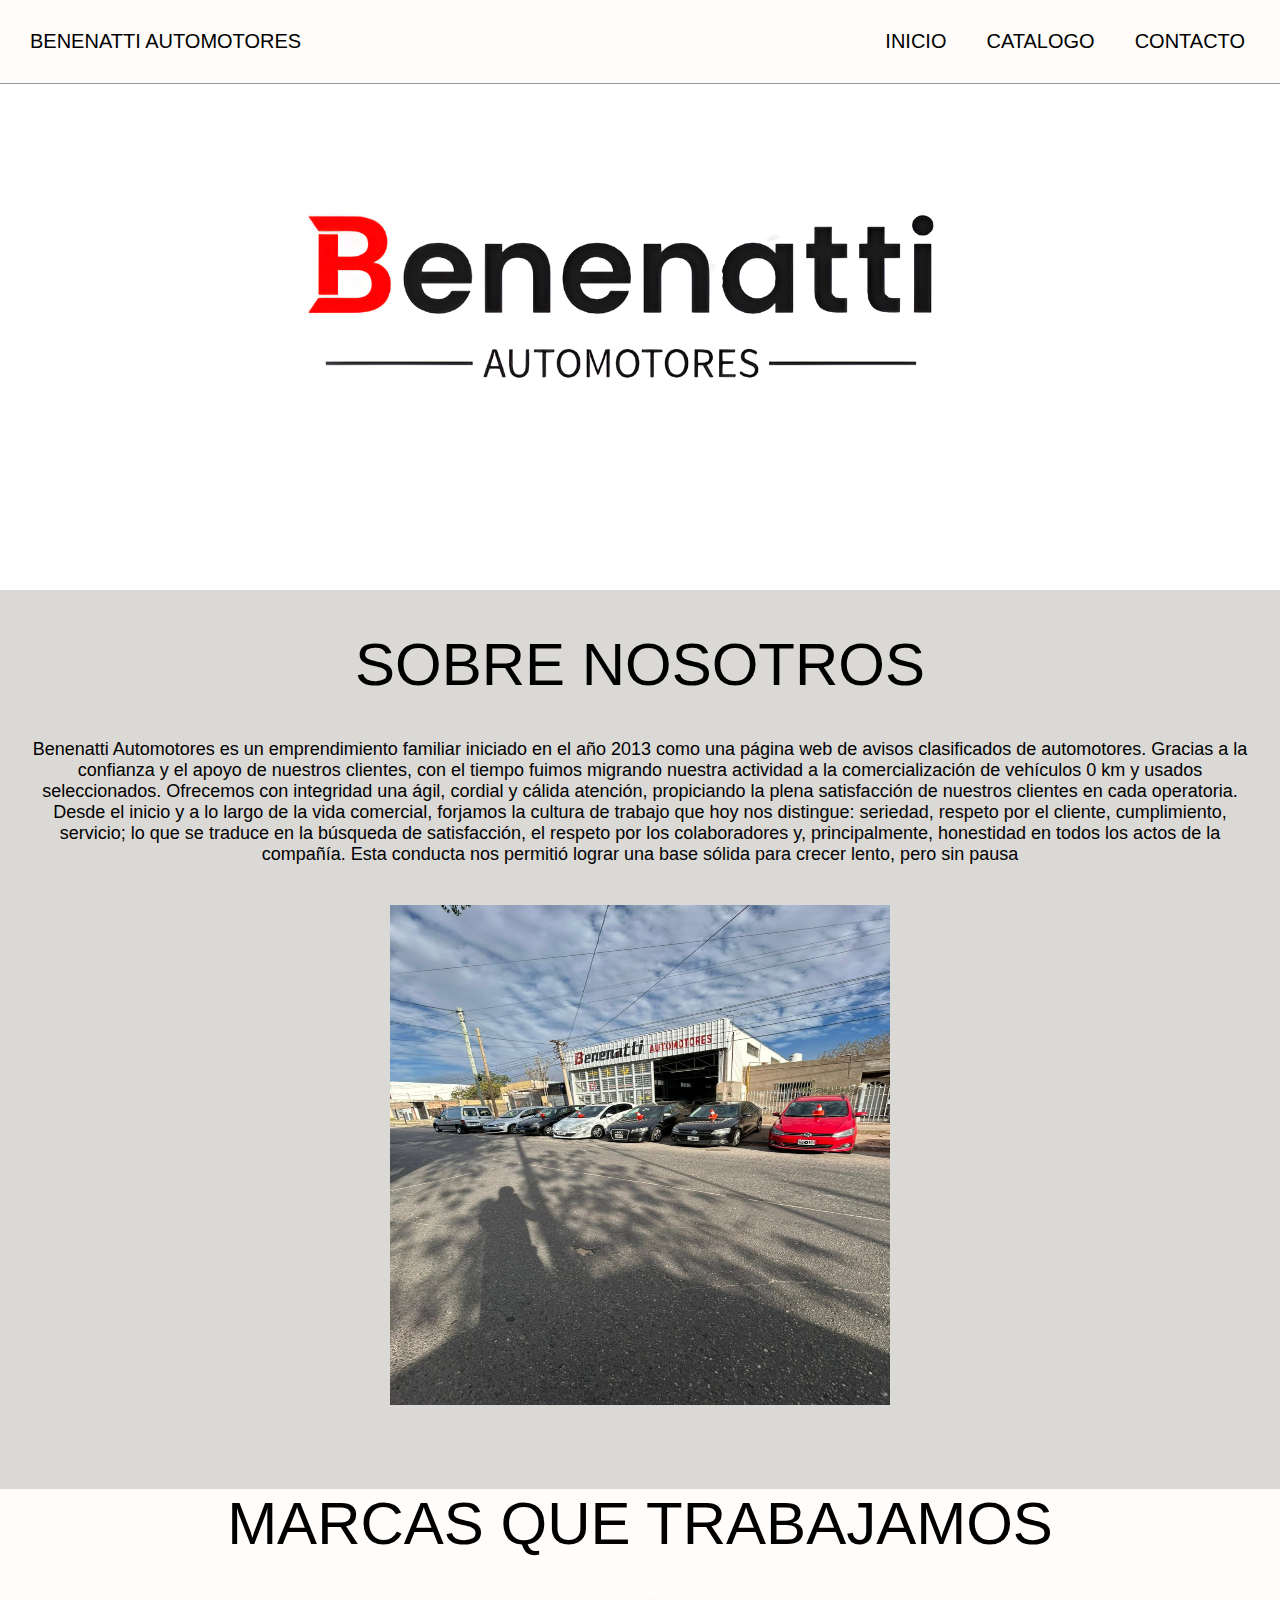
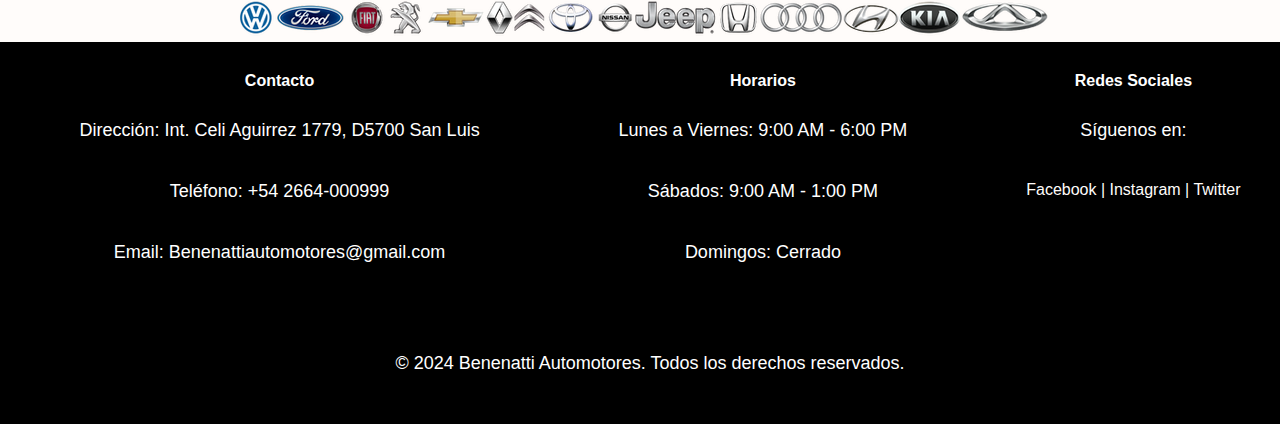
==== index.html @ 9967e00b "modificaciones" ====
<!DOCTYPE html>
<html lang="es">
<head>
    <meta charset="UTF-8">
    <meta name="viewport" content="width=device-width, initial-scale=1.0">
    <title>Document</title>
    <link rel="stylesheet" href="/Benenatti Automotores/style.css">
    <link rel="stylesheet" href="/Benenatti Automotores/stylefooter.css">
    <!-- usamos estas librerias, pero las comentamos ya que no se podian usar para luego del integrador retomar con el proyecto y usarlas libremente--> 
    <!-- <link rel="stylesheet" href="https://cdnjs.cloudflare.com/ajax/libs/font-awesome/6.0.0-beta3/css/all.min.css">  Libreria para utilizar iconos -->
    <!--   <link rel="icon" href="/Benenatti Automotores/img/logo nuevo.png" type="image/x-icon">  Usamos esta propiedad para dar un icono a la pestaña -->
</head>
<body>
    <div class="head">

            <div class="logo"> 
                <a href="#">Benenatti Automotores</a>
            </div>

            <nav class="navbar">  <!-- Uso de navbar para poder realizar un menu interactivo al inicio de la pagina, inicio, catalogo,contacto -->
                <a href="index.html">Inicio</a>
                <a href="/Benenatti Automotores/Paginacatalogo.html">Catalogo</a>
                <a href="/Benenatti Automotores/paginacontacto.html">Contacto</a>
            </nav>



    </div>

    <header class="content header">
            
    </header>

    <section class="content_nosotros">
        
        <h2 class="title">Sobre Nosotros</h2>
                <p>
                
                    Benenatti Automotores es un emprendimiento familiar iniciado en 
                    el año 2013 como una página web de avisos clasificados de automotores. 
                    Gracias a la confianza y el apoyo de nuestros clientes,
                    con el tiempo fuimos migrando nuestra actividad a la comercialización 
                    de vehículos 0 km y usados seleccionados. 
                    Ofrecemos  con integridad una ágil, cordial y cálida atención, 
                    propiciando la plena satisfacción de nuestros clientes en cada operatoria.
                    Desde el inicio y a lo largo de la vida comercial, forjamos la cultura de trabajo que hoy nos distingue: seriedad, respeto por el cliente, cumplimiento, servicio; lo que se traduce en la búsqueda de satisfacción, el respeto por los colaboradores y, principalmente, honestidad en todos los actos de la compañía. 
                    Esta conducta nos permitió lograr una base sólida para crecer lento, pero sin pausa
                </p>
                <div>
                    <img src="/Benenatti Automotores/img/agencia.jpg" alt="agencia" width="500px" height="500px">
                </div>

    </section>

 

    
    <section class="content_marcas">
        <h2 class="title">Marcas que trabajamos</h2>
        <div class="marcas">
            <img src="/Benenatti Automotores/img/Multimarcas Logo.png" alt="logos">
         
            
        </div>


    </section>
    
    <footer class="footer">  <!-- Agregacion de footer para darle el final a la pagina y mostrar toda la info resumida -->
        <div class="footer-content">
            <div class="contacto">
                <h3>Contacto</h3>
                <p>Dirección: Int. Celi Aguirrez 1779, D5700 San Luis
                </p>
                <p>Teléfono: +54 2664-000999</p>
                <p>Email: Benenattiautomotores@gmail.com</p>
            </div>
            
            <div class="horarios">
                <h3>Horarios</h3>
                <p>Lunes a Viernes: 9:00 AM - 6:00 PM</p>
                <p>Sábados: 9:00 AM - 1:00 PM</p>
                <p>Domingos: Cerrado</p>
            </div>
            
            <div class="redes">
                <h3>Redes Sociales</h3>
            <p>Síguenos en:</p>
            <a href="#"><i class="fab fa-facebook-f"></i> Facebook</a> |
            <a href="#"><i class="fab fa-instagram"></i> Instagram</a> |
            <a href="#"><i class="fab fa-twitter"></i> Twitter</a>
            </div>
        </div>
        <div class="footer-bottom"> <!-- Usamos footer botton para agregar un mensaje, en este caso uno de derechos reservados-->
            <p>&copy; 2024 Benenatti Automotores. Todos los derechos reservados.</p>
        </div>
    </footer>

</body>
</html>
---- Benenatti Automotores/style.css ----
*{
    margin: 0;
    padding: 0;
    border: 0;
    font-size: 100%;
    vertical-align: baseline;
}
body{
    text-align: center;
    font-family: sans-serif;
    display: flex;
    flex-direction: column;
    background-color: #DBD9D5;
    margin-bottom: 0;
}


.head{
    display: flex;
    align-items: center;
    justify-content: space-between;
    height: 63px;
    background-color: #FFFCFA;
    position: fixed;
    width: 100%;
    z-index: 100;
    padding-top: 10px;
    padding-bottom: 10px;
    border-bottom: 1px solid #969696;
}

.navbar{
    display: flex;
    margin-right: 15px;
}
.logo{
    margin-left: 30px;
    
}

.logo a{
    text-decoration: none;
    color: black;
    text-transform: uppercase;
    font-size: 20px;
   
    
}

.navbar a{
    display: flex;
    justify-content: space-around;
    padding: 23px 20px;
    align-items: center;
    color: black;
    text-decoration: none;
    text-transform: uppercase;
    font-size: 20px;
}

.navbar a:hover{
    background-color: red;
    color: #FFFCFA;
}

.header{
   
    height: 60vh !important;
    background: url(img/logo\ nuevo.png)  no-repeat center;
    background-size: cover;
    padding-top: 50px;
   
}

.content_nosotros{
    justify-content: center;    
    align-items: center;
    margin-top: 40px;
    margin-bottom: 40px;
}

.content_trabajo{
    justify-content: center;    
    align-items: center;
    margin-top: 40px;
    margin-bottom: 40px;
}

.content_marcas{
    display: flex;
    flex-direction: column;
    flex-wrap: wrap;
    justify-content: center;    
    align-items: center;
    margin-top: 40px;
    
    margin-bottom: 0;
    background-color: #FFFCFA;
}

.content_marcas div{
    flex-wrap: wrap;
    
}

p{
    margin-bottom: 40px;
    margin-top: 30px;
    margin-left: 20px;
    margin-right: 20px;
    font-size: 18px;
}

.title{
    margin-bottom: 40px;
    font-size: 60px;
    font-weight: 400;
    text-transform: uppercase;
}

.marcas img {
    
    background-color: #FFFCFA;
    justify-content: center;
    align-items: center;
    
    
  
}
---- Benenatti Automotores/stylefooter.css ----
.footer {
    background-color: #000000;
    color: white;
    padding: 10px;
    text-align: center;
    width: 100%;
    position: relative;
    bottom: 0;
    margin-top: auto;
    

}

.footer-content {
    display: flex;
    justify-content: space-around;
    flex-wrap: wrap;
}

.footer-content div {
    margin: 20px;
}

.footer a {
    color: #fffcfa;
    text-decoration: none;
}

.footer a:hover {
    text-decoration: underline;
}

.footer-bottom {
    margin-top: 20px;
    font-size: 0.9em;
}

.footer-bottom p{
    padding-left: 0%;
    
}
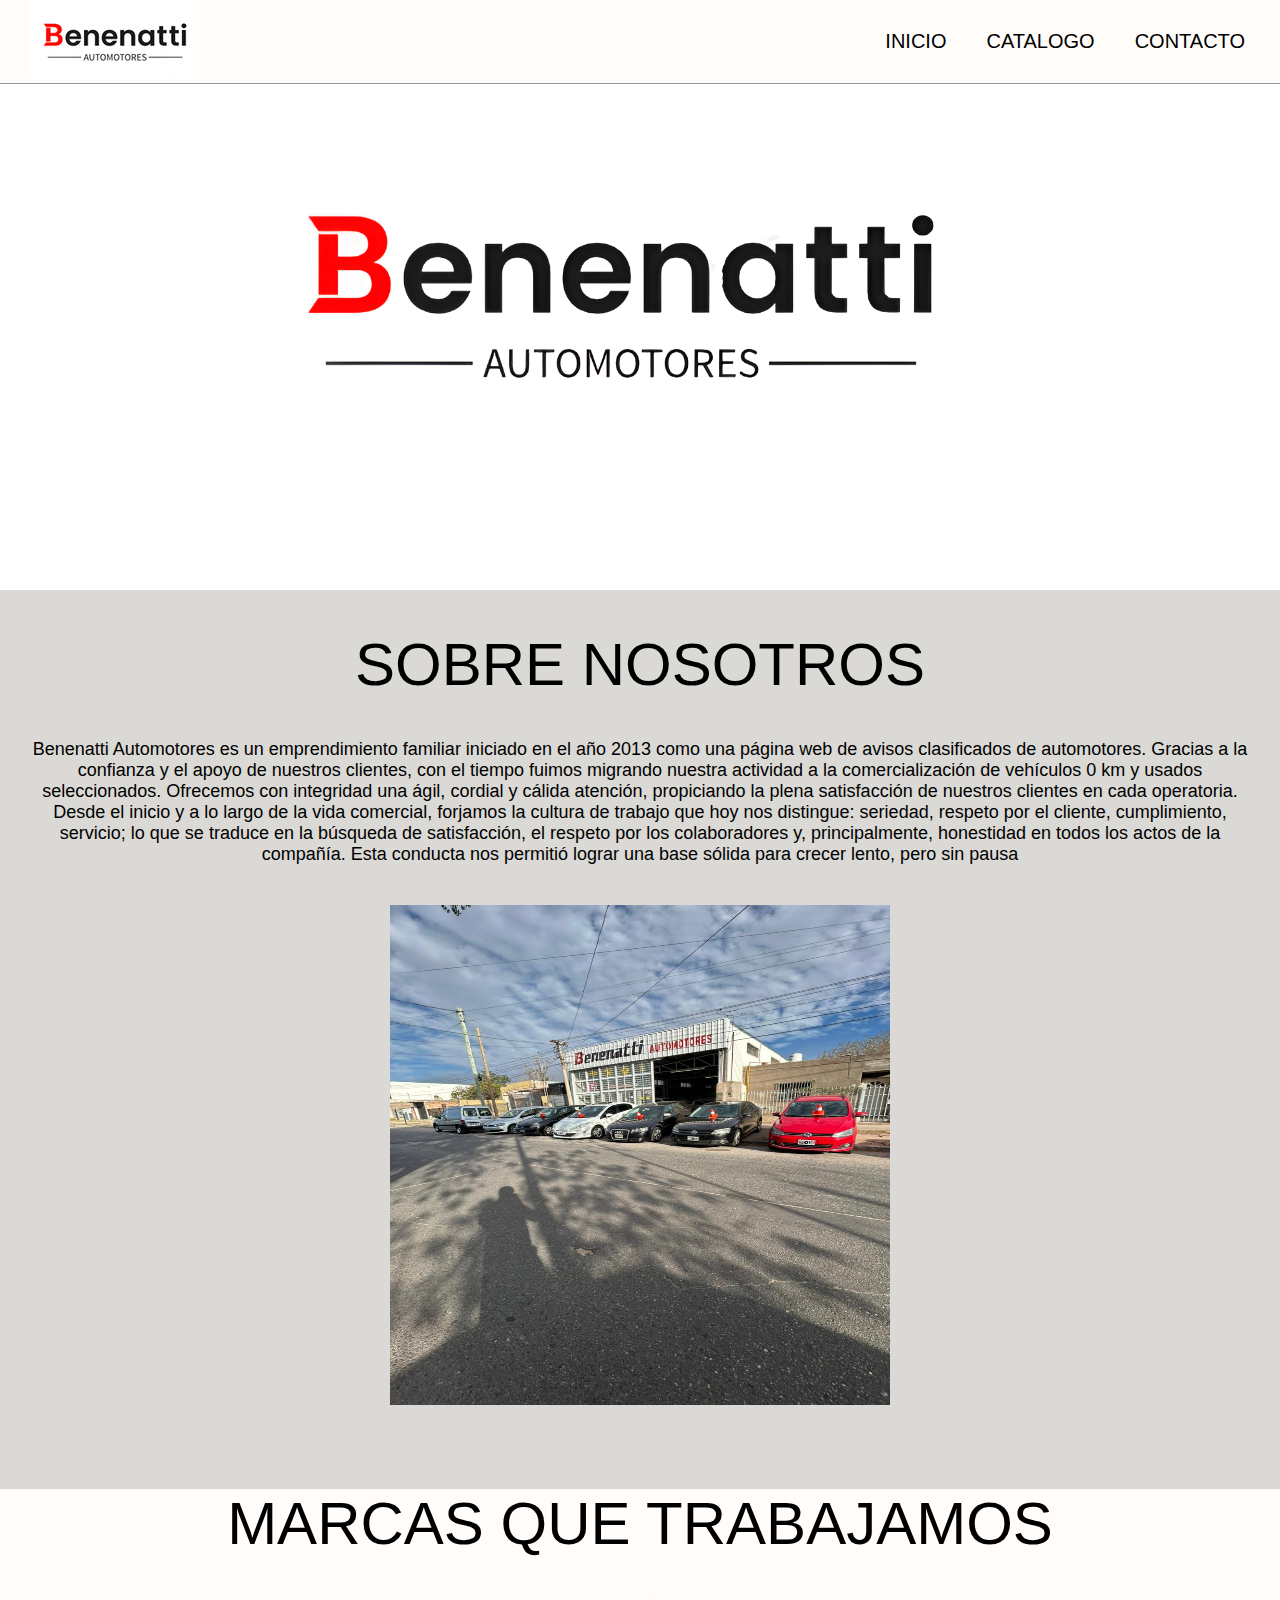
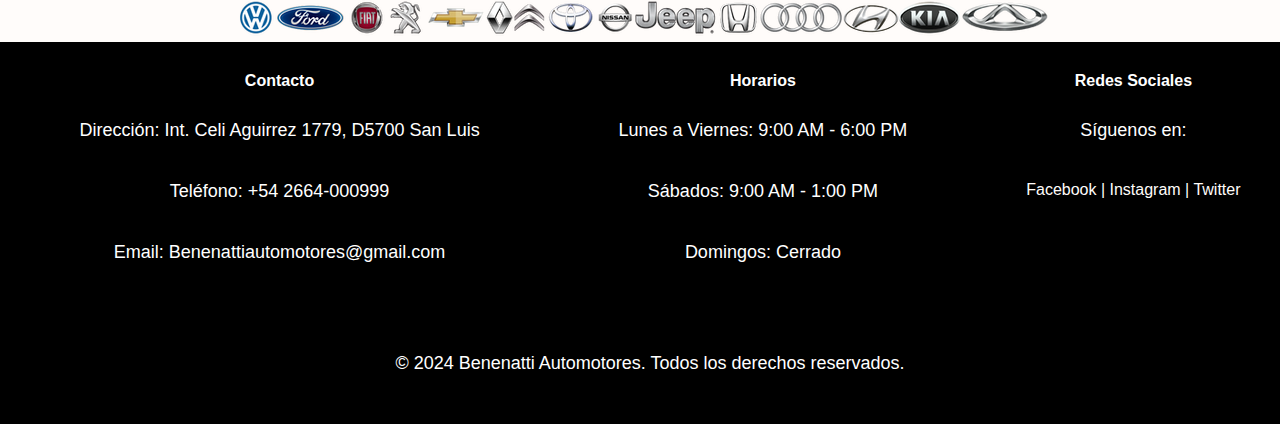
==== commit 54aa58bb: "agregacion de contenidos en diferentes paginas" ====
--- a/index.html
+++ b/index.html
@@ -3,18 +3,16 @@
 <head>
     <meta charset="UTF-8">
     <meta name="viewport" content="width=device-width, initial-scale=1.0">
-    <title>Document</title>
+    <title>Benenattiautomotores</title>
     <link rel="stylesheet" href="/Benenatti Automotores/style.css">
     <link rel="stylesheet" href="/Benenatti Automotores/stylefooter.css">
-    <!-- usamos estas librerias, pero las comentamos ya que no se podian usar para luego del integrador retomar con el proyecto y usarlas libremente--> 
-    <!-- <link rel="stylesheet" href="https://cdnjs.cloudflare.com/ajax/libs/font-awesome/6.0.0-beta3/css/all.min.css">  Libreria para utilizar iconos -->
-    <!--   <link rel="icon" href="/Benenatti Automotores/img/logo nuevo.png" type="image/x-icon">  Usamos esta propiedad para dar un icono a la pestaña -->
+    <link rel="icon" href="/Benenatti Automotores/img/logo nuevo.png" type="image/x-icon"> <!-- Usamos esta propiedad para dar un icono a la pestaña -->
 </head>
 <body>
     <div class="head">
 
             <div class="logo"> 
-                <a href="#">Benenatti Automotores</a>
+                <a href="/index.html"><img src="/Benenatti Automotores/img/logo-nav-bar.png" alt="Benenattiautomotores"></a>
             </div>
 
             <nav class="navbar">  <!-- Uso de navbar para poder realizar un menu interactivo al inicio de la pagina, inicio, catalogo,contacto -->
--- a/Benenatti Automotores/style.css
+++ b/Benenatti Automotores/style.css
@@ -128,6 +128,57 @@
   
 }
 
+/* Estilos generales para dispositivos móviles */
+@media (max-width: 600px) {
+    body {
+        font-size: 14px; /* Disminuir tamaño de fuente */
+    }
+
+    .head {
+        height: auto; /* Altura automática */
+        padding: 10px; /* Espaciado reducido */
+    }
+
+    .navbar {
+        flex-direction: column; /* Colocar elementos en columna */
+        margin: 0; /* Quitar margen */
+        padding: 10px 0; /* Espaciado alrededor de la barra de navegación */
+    }
+
+    .navbar a {
+        padding: 10px; /* Espaciado reducido en enlaces */
+        font-size: 16px; /* Tamaño de fuente más pequeño */
+    }
+
+    .logo {
+        margin: 10px; /* Margen reducido para el logo */
+    }
+
+    .header {
+        height: 30vh; /* Altura menor para el encabezado */
+        padding-top: 20px; /* Espaciado superior reducido */
+    }
+
+    .title {
+        font-size: 32px; /* Tamaño de fuente reducido para el título */
+        margin-bottom: 20px; /* Margen inferior reducido */
+    }
+
+    p {
+        margin: 10px; /* Margen uniforme reducido */
+        font-size: 16px; /* Tamaño de fuente más pequeño para párrafos */
+    }
+
+    .content_marcas {
+        margin-top: 20px; /* Espaciado superior reducido */
+        margin-bottom: 20px; /* Espaciado inferior reducido */
+    }
+
+    .marcas img {
+        width: 100%; /* Imágenes ocupan todo el ancho del contenedor */
+        height: auto; /* Mantener proporción de imágenes */
+    }
+}
 
 
 
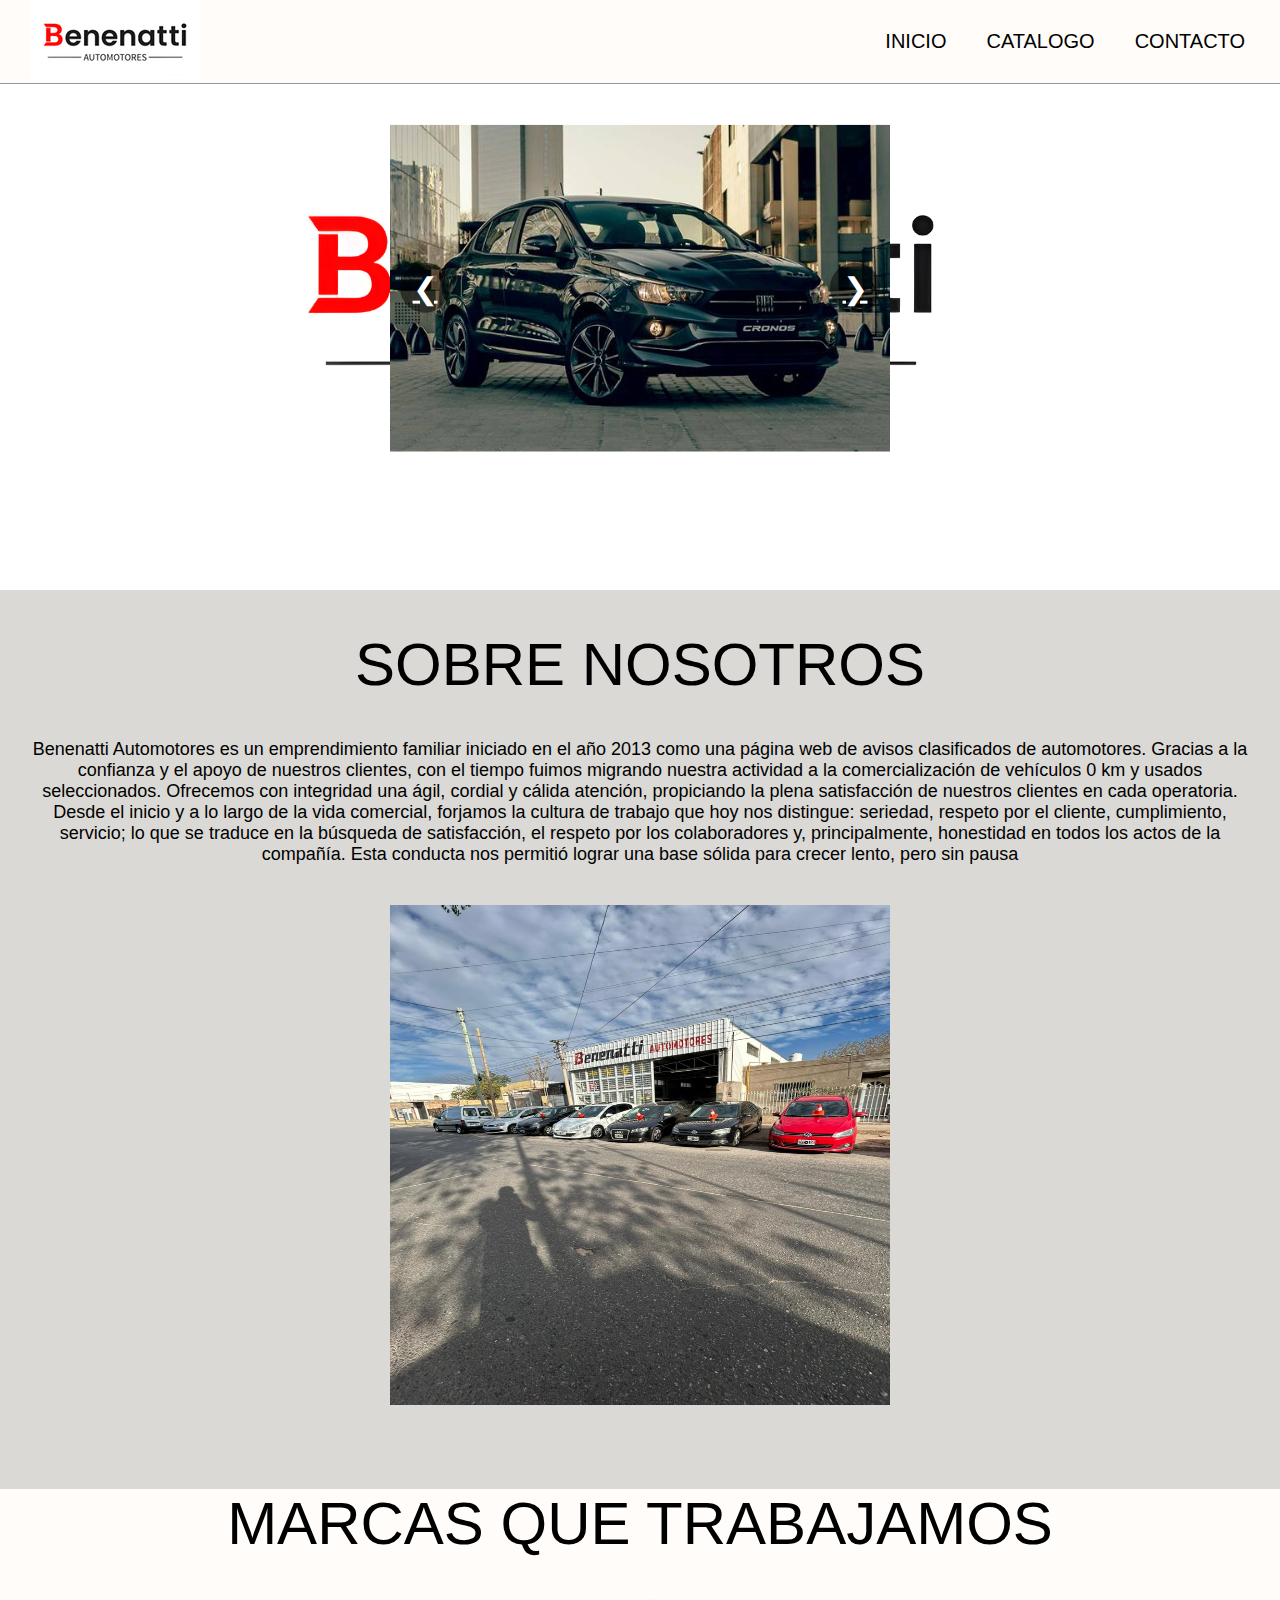
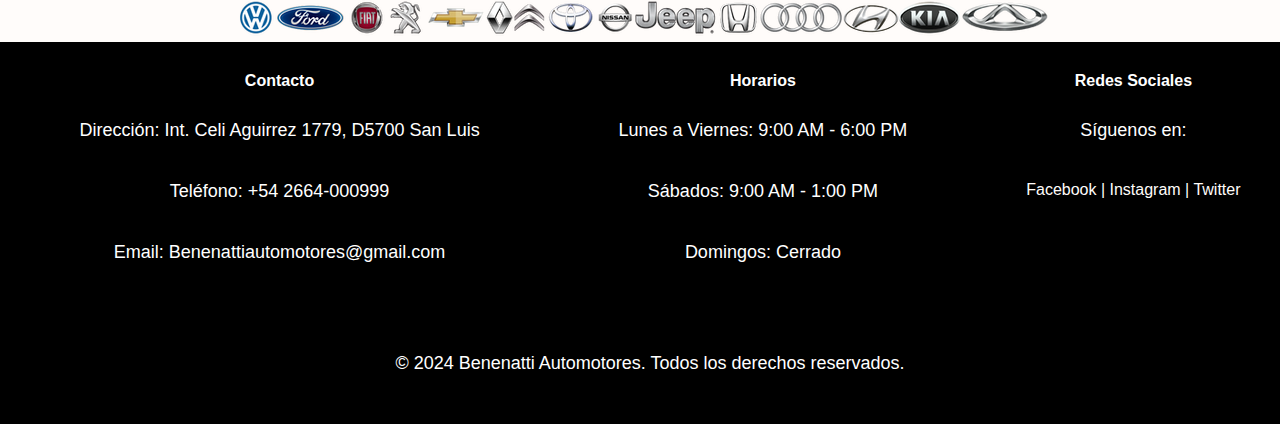
==== commit 82912d93: "Creacion del carrusel" ====
--- a/index.html
+++ b/index.html
@@ -6,6 +6,7 @@
     <title>Benenattiautomotores</title>
     <link rel="stylesheet" href="/Benenatti Automotores/style.css">
     <link rel="stylesheet" href="/Benenatti Automotores/stylefooter.css">
+    <link rel="stylesheet" href="Benenatti Automotores/stylecarousel.css">
     <link rel="icon" href="/Benenatti Automotores/img/logo nuevo.png" type="image/x-icon"> <!-- Usamos esta propiedad para dar un icono a la pestaña -->
 </head>
 <body>
@@ -20,8 +21,16 @@
                 <a href="/Benenatti Automotores/Paginacatalogo.html">Catalogo</a>
                 <a href="/Benenatti Automotores/paginacontacto.html">Contacto</a>
             </nav>
-
-
+            <main class="carousel">
+                <ul class="carousel-inner">
+                    <img src="/Benenatti Automotores/img/Fiat-Cronos.jpg" alt="Auto 1">
+                    <img src="/Benenatti Automotores/img/Peugeot-208.jpg" alt="Auto 2">
+                    <img src="/Benenatti Automotores/img/toyota-hilux.jpg" alt="Auto 3">
+                </ul>
+                <a class="carousel-atras" href="#">&#10094;</a>  
+                <a class="carousel-siguiente" href="#">&#10095;</a> 
+                <main>
+                
 
     </div>
 
@@ -94,5 +103,6 @@
         </div>
     </footer>
 
+    <script src="Benenatti Automotores/carousel.js"></script>
 </body>
 </html>--- a/Benenatti Automotores/stylecarousel.css
+++ b/Benenatti Automotores/stylecarousel.css
@@ -0,0 +1,52 @@
+.carousel {
+    position: fixed; 
+    top: 32%; 
+    left: 50%; 
+    transform: translate(-50%, -50%); 
+    width: 500px; 
+    margin: 0 auto; 
+    overflow: hidden;
+    z-index: 10; 
+}
+
+.carousel-inner {
+    display: flex;
+    width: calc(500px * 3);
+    transition: transform 0.5s ease-in-out;
+}
+
+.carousel-inner img {
+    width: 500px;
+    height: auto;
+}
+
+.carousel-atras,
+.carousel-siguiente {
+    position: absolute;
+    top: 50%;
+    transform: translateY(-50%);
+    font-size: 30px;
+    width: 50px;
+    height: 50px;
+    color: white;
+    background-color: rgba(0, 0, 0, 0.5);
+    border-radius: 50%;
+    display: flex;
+    justify-content: center;
+    align-items: center;
+    z-index: 1;
+    cursor: pointer;
+}
+
+.carousel-atras:hover,
+.carousel-siguiente:hover {
+    background-color: rgba(0, 0, 0, 0.6);
+}
+
+.carousel-atras {
+    left: 10px;
+}
+
+.carousel-siguiente {
+    right: 10px;
+}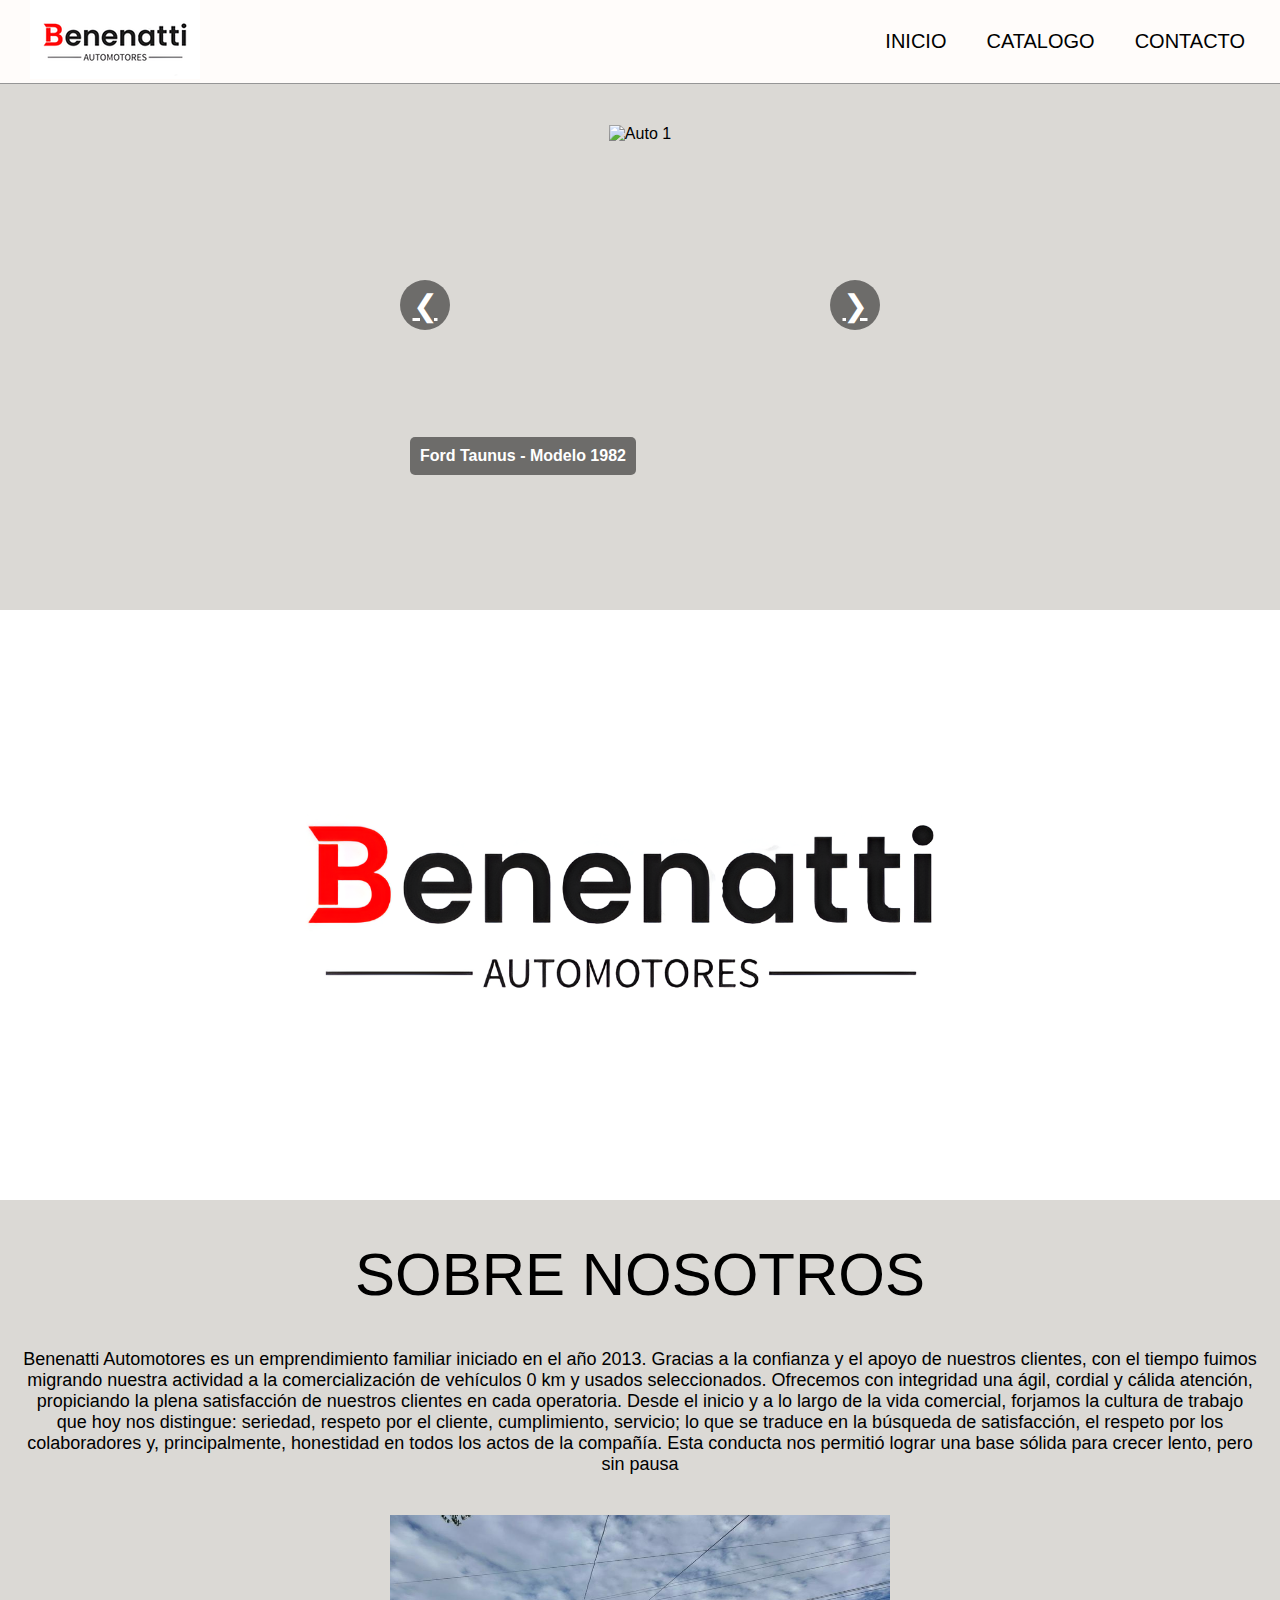
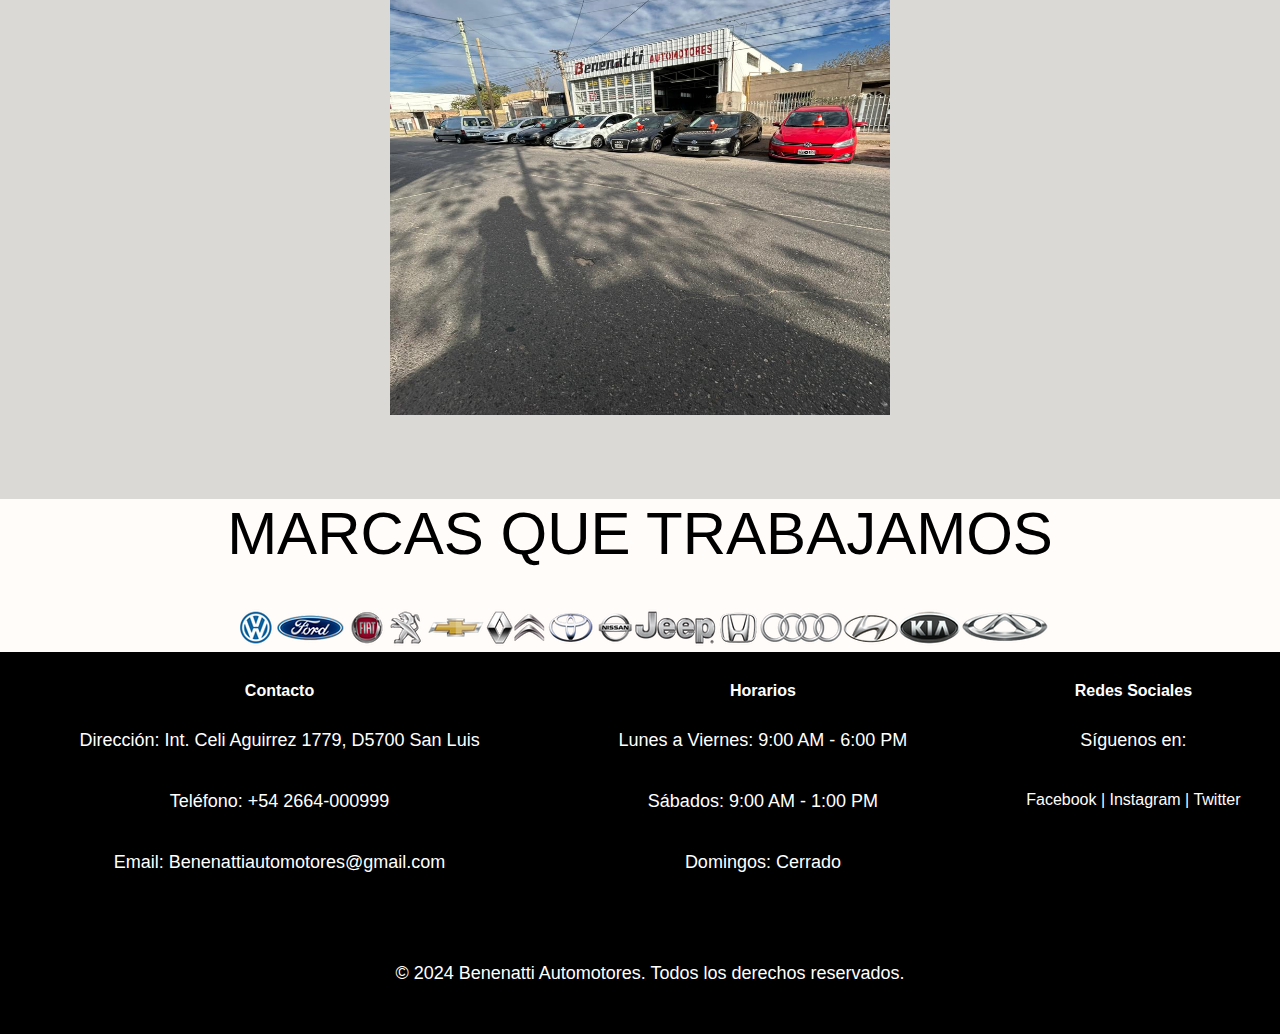
==== commit f5464717: "Modificaciones" ====
--- a/index.html
+++ b/index.html
@@ -20,23 +20,42 @@
                 <a href="index.html">Inicio</a>
                 <a href="/Benenatti Automotores/Paginacatalogo.html">Catalogo</a>
                 <a href="/Benenatti Automotores/paginacontacto.html">Contacto</a>
-            </nav>
-            <main class="carousel">
-                <ul class="carousel-inner">
-                    <img src="/Benenatti Automotores/img/Fiat-Cronos.jpg" alt="Auto 1">
-                    <img src="/Benenatti Automotores/img/Peugeot-208.jpg" alt="Auto 2">
-                    <img src="/Benenatti Automotores/img/toyota-hilux.jpg" alt="Auto 3">
-                </ul>
-                <a class="carousel-atras" href="#">&#10094;</a>  
-                <a class="carousel-siguiente" href="#">&#10095;</a> 
-                <main>
-                
+            </nav>       
 
     </div>
 
-    <header class="content header">
-            
-    </header>
+    <div class="carousel">  
+        <ul class="carousel-inner">  
+            <li>  
+                <img src="/Benenatti Automotores/img/auto3ford.webp" alt="Auto 1">  
+                <h5>Ford Taunus - Modelo 1982</h5>  
+            </li>  
+            <li>  
+                <img src="/Benenatti Automotores/img/auto3chevrolet.jpg" alt="Auto 2">  
+                <h5>Chevrolet Silverado - Modelo 2020</h5>  
+            </li>  
+            <li>  
+                <img src="/Benenatti Automotores/img/auto1volkswagen.jpg" alt="Auto 3">  
+                <h5>Volkswagen Vento - Modelo 2012</h5>  
+            </li>  
+            <li>  
+                <img src="/Benenatti Automotores/img/408 azul CA.jpg" alt="Auto 4">  
+                <h5>Peugeot 408 - Modelo 2012</h5>  
+            </li> 
+            <li>  
+                <img src="/Benenatti Automotores/img/408 ventoCA.jpg" alt="Auto 5">  
+                <h5>Volkswagen Vento - Modelo 2012</h5>  
+            </li> 
+            <li>  
+                <img src="/Benenatti Automotores/img/408 blanco  CA.jpg" alt="Auto 6">  
+                <h5>Peugeot 408 - Modelo 2013</h5>  
+            </li> 
+        </ul>  
+        <a class="carousel-atras" href="#">&#10094;</a>  
+        <a class="carousel-siguiente" href="#">&#10095;</a>   
+    </div>
+
+    <header class="content header"></header>
 
     <section class="content_nosotros">
         
@@ -44,7 +63,7 @@
                 <p>
                 
                     Benenatti Automotores es un emprendimiento familiar iniciado en 
-                    el año 2013 como una página web de avisos clasificados de automotores. 
+                    el año 2013. 
                     Gracias a la confianza y el apoyo de nuestros clientes,
                     con el tiempo fuimos migrando nuestra actividad a la comercialización 
                     de vehículos 0 km y usados seleccionados. 
--- a/Benenatti Automotores/stylecarousel.css
+++ b/Benenatti Automotores/stylecarousel.css
@@ -1,52 +1,74 @@
-.carousel {
-    position: fixed; 
-    top: 32%; 
-    left: 50%; 
-    transform: translate(-50%, -50%); 
-    width: 500px; 
-    margin: 0 auto; 
-    overflow: hidden;
-    z-index: 10; 
-}
+.carousel {  
+    display: flex;  
+    justify-content: center;  
+    align-items: center;  
+    position: relative;  
+    margin: 0 auto;  
+    padding-top: 10px;   
+    width: 500px;   
+    height: 600px;
+    overflow: hidden;  
+    z-index: 10;   
+}  
 
-.carousel-inner {
-    display: flex;
-    width: calc(500px * 3);
-    transition: transform 0.5s ease-in-out;
-}
+.carousel-inner {  
+    display: flex;  
+    transition: transform 0.5s ease-in-out;  
+    position: relative;   
+    width: 100%;   
+}  
 
-.carousel-inner img {
-    width: 500px;
-    height: auto;
-}
+.carousel-inner li {  
+    position: relative;  
+    list-style: none;   
+    width: 500px;   
+    height: 370px;   
+    flex-shrink: 0; 
+}  
 
-.carousel-atras,
-.carousel-siguiente {
-    position: absolute;
-    top: 50%;
-    transform: translateY(-50%);
-    font-size: 30px;
-    width: 50px;
-    height: 50px;
-    color: white;
-    background-color: rgba(0, 0, 0, 0.5);
-    border-radius: 50%;
-    display: flex;
-    justify-content: center;
-    align-items: center;
-    z-index: 1;
-    cursor: pointer;
-}
+.carousel-inner img {  
+    width: 100%;  
+    height: 100%;   
+    object-fit: cover;   
+}  
 
-.carousel-atras:hover,
-.carousel-siguiente:hover {
-    background-color: rgba(0, 0, 0, 0.6);
-}
+.carousel-atras,  
+.carousel-siguiente {  
+    position: absolute;  
+    top: 50%;  
+    transform: translateY(-50%);   
+    font-size: 30px;  
+    width: 50px;  
+    height: 50px;  
+    color: white;  
+    background-color: rgba(0, 0, 0, 0.5);  
+    border-radius: 50%;  
+    display: flex;  
+    justify-content: center;  
+    align-items: center;  
+    z-index: 1;  
+    cursor: pointer;  
+}  
 
-.carousel-atras {
-    left: 10px;
-}
+.carousel-atras {  
+    left: 10px;  
+}  
 
-.carousel-siguiente {
-    right: 10px;
+.carousel-siguiente {  
+    right: 10px;  
+}  
+
+.carousel-atras:hover,  
+.carousel-siguiente:hover {  
+    background-color: rgba(0, 0, 0, 0.6);  
+}  
+
+.carousel-inner h5 {  
+    position: absolute;  
+    bottom: 20px;   
+    left: 20px;   
+    color: white;   
+    background-color: rgba(0, 0, 0, 0.5);   
+    padding: 10px;   
+    border-radius: 5px;  
 }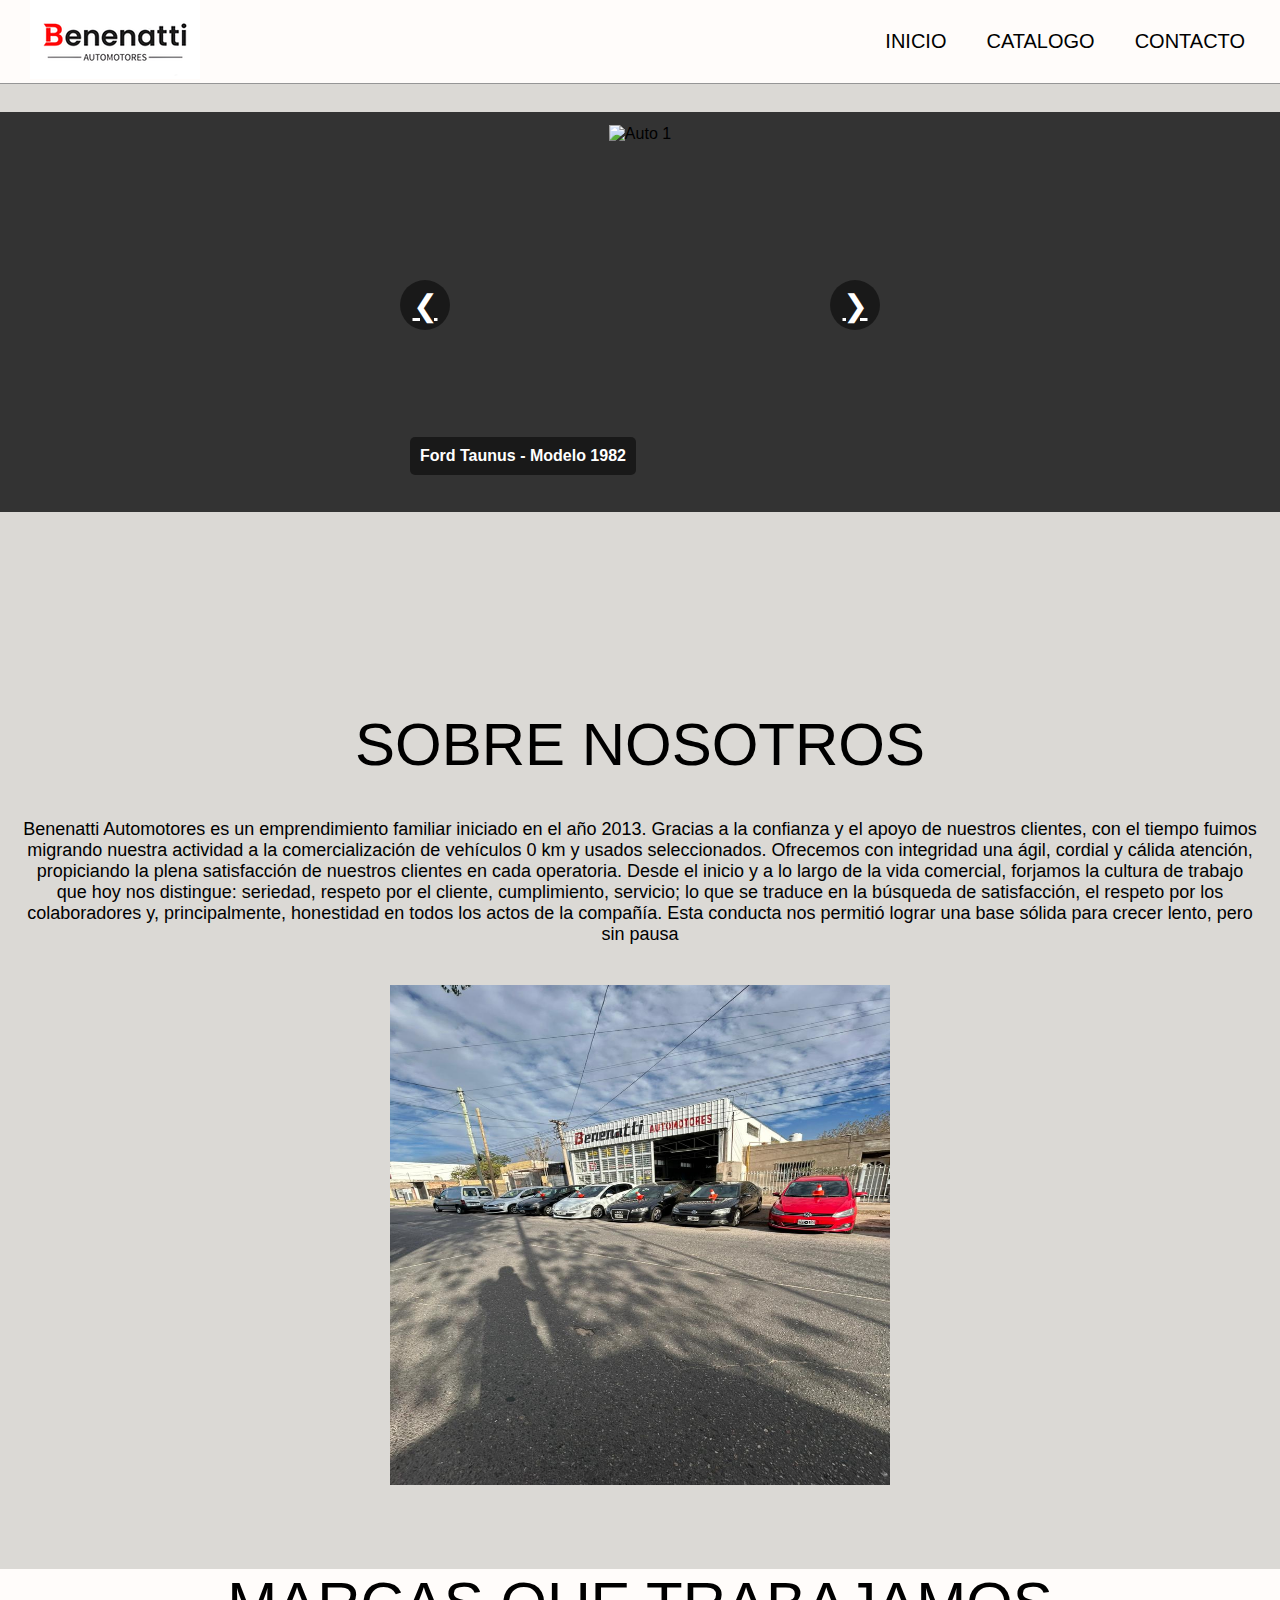
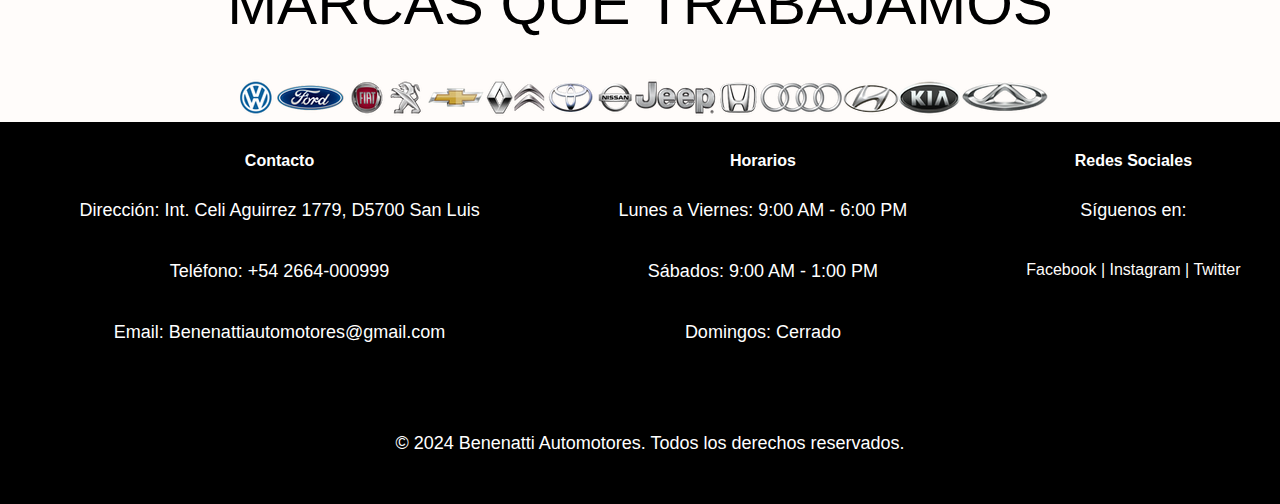
==== commit 9575bfcd: "Agregación" ====
--- a/index.html
+++ b/index.html
@@ -23,6 +23,8 @@
             </nav>       
 
     </div>
+
+    <div class="rectangulo_inicio"></div>
 
     <div class="carousel">  
         <ul class="carousel-inner">  
--- a/Benenatti Automotores/style.css
+++ b/Benenatti Automotores/style.css
@@ -63,19 +63,12 @@
     color: #FFFCFA;
 }
 
-.header{
-   
-    height: 60vh !important;
-    background: url(img/logo\ nuevo.png)  no-repeat center;
-    background-size: cover;
-    padding-top: 50px;
-   
-}
+
 
 .content_nosotros{
     justify-content: center;    
     align-items: center;
-    margin-top: 40px;
+    margin-top: 100px;
     margin-bottom: 40px;
 }
 
@@ -128,56 +121,70 @@
   
 }
 
-/* Estilos generales para dispositivos móviles */
+
 @media (max-width: 600px) {
     body {
-        font-size: 14px; /* Disminuir tamaño de fuente */
+        font-size: 14px; 
     }
 
     .head {
-        height: auto; /* Altura automática */
-        padding: 10px; /* Espaciado reducido */
+        height: auto; 
+        padding: 10px; 
     }
 
     .navbar {
-        flex-direction: column; /* Colocar elementos en columna */
-        margin: 0; /* Quitar margen */
-        padding: 10px 0; /* Espaciado alrededor de la barra de navegación */
+        flex-direction: column; 
+        margin: 0; 
+        padding: 10px 0; 
     }
 
     .navbar a {
-        padding: 10px; /* Espaciado reducido en enlaces */
-        font-size: 16px; /* Tamaño de fuente más pequeño */
+        padding: 10px; 
+        font-size: 16px; 
     }
 
     .logo {
-        margin: 10px; /* Margen reducido para el logo */
+        margin: 10px; 
     }
 
     .header {
-        height: 30vh; /* Altura menor para el encabezado */
-        padding-top: 20px; /* Espaciado superior reducido */
+        height: 30vh; 
+        padding-top: 20px; 
     }
 
     .title {
-        font-size: 32px; /* Tamaño de fuente reducido para el título */
-        margin-bottom: 20px; /* Margen inferior reducido */
+        font-size: 32px;
+        margin-bottom: 20px; 
     }
 
     p {
-        margin: 10px; /* Margen uniforme reducido */
-        font-size: 16px; /* Tamaño de fuente más pequeño para párrafos */
+        margin: 10px; 
+        font-size: 16px; 
     }
 
     .content_marcas {
-        margin-top: 20px; /* Espaciado superior reducido */
-        margin-bottom: 20px; /* Espaciado inferior reducido */
+        margin-top: 20px; 
+        margin-bottom: 20px; 
     }
 
     .marcas img {
-        width: 100%; /* Imágenes ocupan todo el ancho del contenedor */
-        height: auto; /* Mantener proporción de imágenes */
+        width: 100%; 
+        height: auto; 
     }
+}
+.rectangulo_inicio {
+    width: 100%;
+    height: 400px; 
+    background-color: #333; 
+    position: absolute;
+    top: 112px; 
+    opacity: 1; 
+    z-index: 1;
+}
+
+.carousel {
+    position: relative; 
+    z-index: 10; 
 }
 
 
--- a/Benenatti Automotores/stylecarousel.css
+++ b/Benenatti Automotores/stylecarousel.css
@@ -8,7 +8,8 @@
     width: 500px;   
     height: 600px;
     overflow: hidden;  
-    z-index: 10;   
+    z-index: 10;
+    border-radius: 35%;   
 }  
 
 .carousel-inner {  
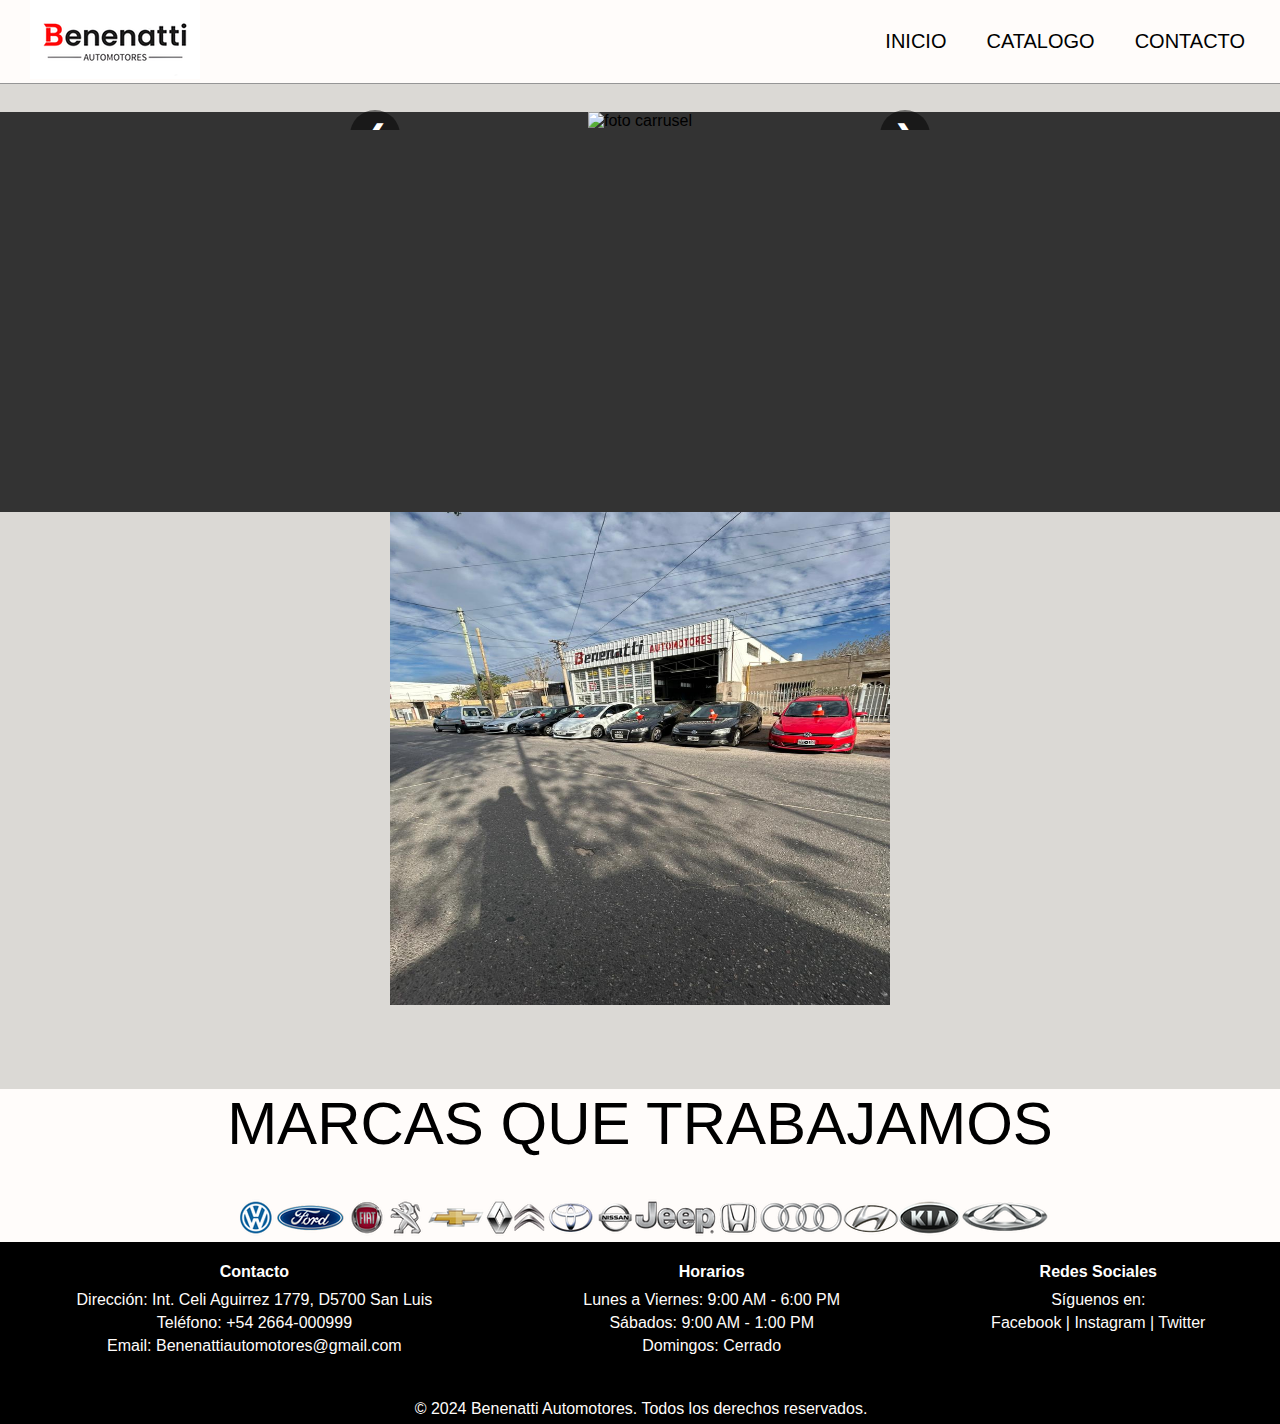
==== commit 3ba47b2b: "Avances" ====
--- a/index.html
+++ b/index.html
@@ -6,7 +6,7 @@
     <title>Benenattiautomotores</title>
     <link rel="stylesheet" href="/Benenatti Automotores/style.css">
     <link rel="stylesheet" href="/Benenatti Automotores/stylefooter.css">
-    <link rel="stylesheet" href="Benenatti Automotores/stylecarousel.css">
+    <link rel="stylesheet" href="/Benenatti Automotores/carousel2.css">
     <link rel="icon" href="/Benenatti Automotores/img/logo nuevo.png" type="image/x-icon"> <!-- Usamos esta propiedad para dar un icono a la pestaña -->
 </head>
 <body>
@@ -27,34 +27,9 @@
     <div class="rectangulo_inicio"></div>
 
     <div class="carousel">  
-        <ul class="carousel-inner">  
-            <li>  
-                <img src="/Benenatti Automotores/img/auto3ford.webp" alt="Auto 1">  
-                <h5>Ford Taunus - Modelo 1982</h5>  
-            </li>  
-            <li>  
-                <img src="/Benenatti Automotores/img/auto3chevrolet.jpg" alt="Auto 2">  
-                <h5>Chevrolet Silverado - Modelo 2020</h5>  
-            </li>  
-            <li>  
-                <img src="/Benenatti Automotores/img/auto1volkswagen.jpg" alt="Auto 3">  
-                <h5>Volkswagen Vento - Modelo 2012</h5>  
-            </li>  
-            <li>  
-                <img src="/Benenatti Automotores/img/408 azul CA.jpg" alt="Auto 4">  
-                <h5>Peugeot 408 - Modelo 2012</h5>  
-            </li> 
-            <li>  
-                <img src="/Benenatti Automotores/img/408 ventoCA.jpg" alt="Auto 5">  
-                <h5>Volkswagen Vento - Modelo 2012</h5>  
-            </li> 
-            <li>  
-                <img src="/Benenatti Automotores/img/408 blanco  CA.jpg" alt="Auto 6">  
-                <h5>Peugeot 408 - Modelo 2013</h5>  
-            </li> 
-        </ul>  
-        <a class="carousel-atras" href="#">&#10094;</a>  
-        <a class="carousel-siguiente" href="#">&#10095;</a>   
+        <img id="carousel-image" src="" alt="foto carrusel">
+        <a class="prev" href="#">&#10094;</a>
+        <a class="next" href="#">&#10095;</a>
     </div>
 
     <header class="content header"></header>
--- a/Benenatti Automotores/stylefooter.css
+++ b/Benenatti Automotores/stylefooter.css
@@ -1,7 +1,7 @@
 .footer {
     background-color: #000000;
     color: white;
-    padding: 10px;
+    padding: 1px;
     text-align: center;
     width: 100%;
     position: relative;
@@ -38,4 +38,15 @@
 .footer-bottom p{
     padding-left: 0%;
     
+}
+
+.footer h3{
+    margin-bottom: 10px;
+
+}
+.footer p{
+    margin: 5px 0;
+    color: #fffcfa;
+    font-size: 16px;
+    
 }--- a/Benenatti Automotores/carousel2.css
+++ b/Benenatti Automotores/carousel2.css
@@ -0,0 +1,52 @@
+
+.carousel {
+    position: relative;
+    width: 600px;
+    max-width: 1000px;  
+    margin: 0 auto;
+    overflow: hidden;
+    
+}
+
+
+#carousel-image {
+
+    width: 100%;
+    height: 400px;  
+    object-fit: cover;
+    margin-top: 112px;
+}
+
+
+.prev, .next{
+    position: absolute;  
+    top: 50%;  
+    transform: translateY(-50%);   
+    font-size: 30px;  
+    width: 50px;  
+    height: 50px;  
+    color: white;  
+    background-color: rgba(0, 0, 0, 0.5);  
+    border-radius: 50%;  
+    display: flex;  
+    justify-content: center;  
+    align-items: center;  
+    z-index: 1;  
+    cursor: pointer;  
+
+}
+
+.prev{
+    margin-top: 70px;
+    left: 10px;
+}
+.next{
+    margin-top: 70px;
+    right: 10px;
+}
+
+.prev :hover, .next :hover{
+    background-color: rgba(0, 0, 0, 0.6) ;
+}
+
+
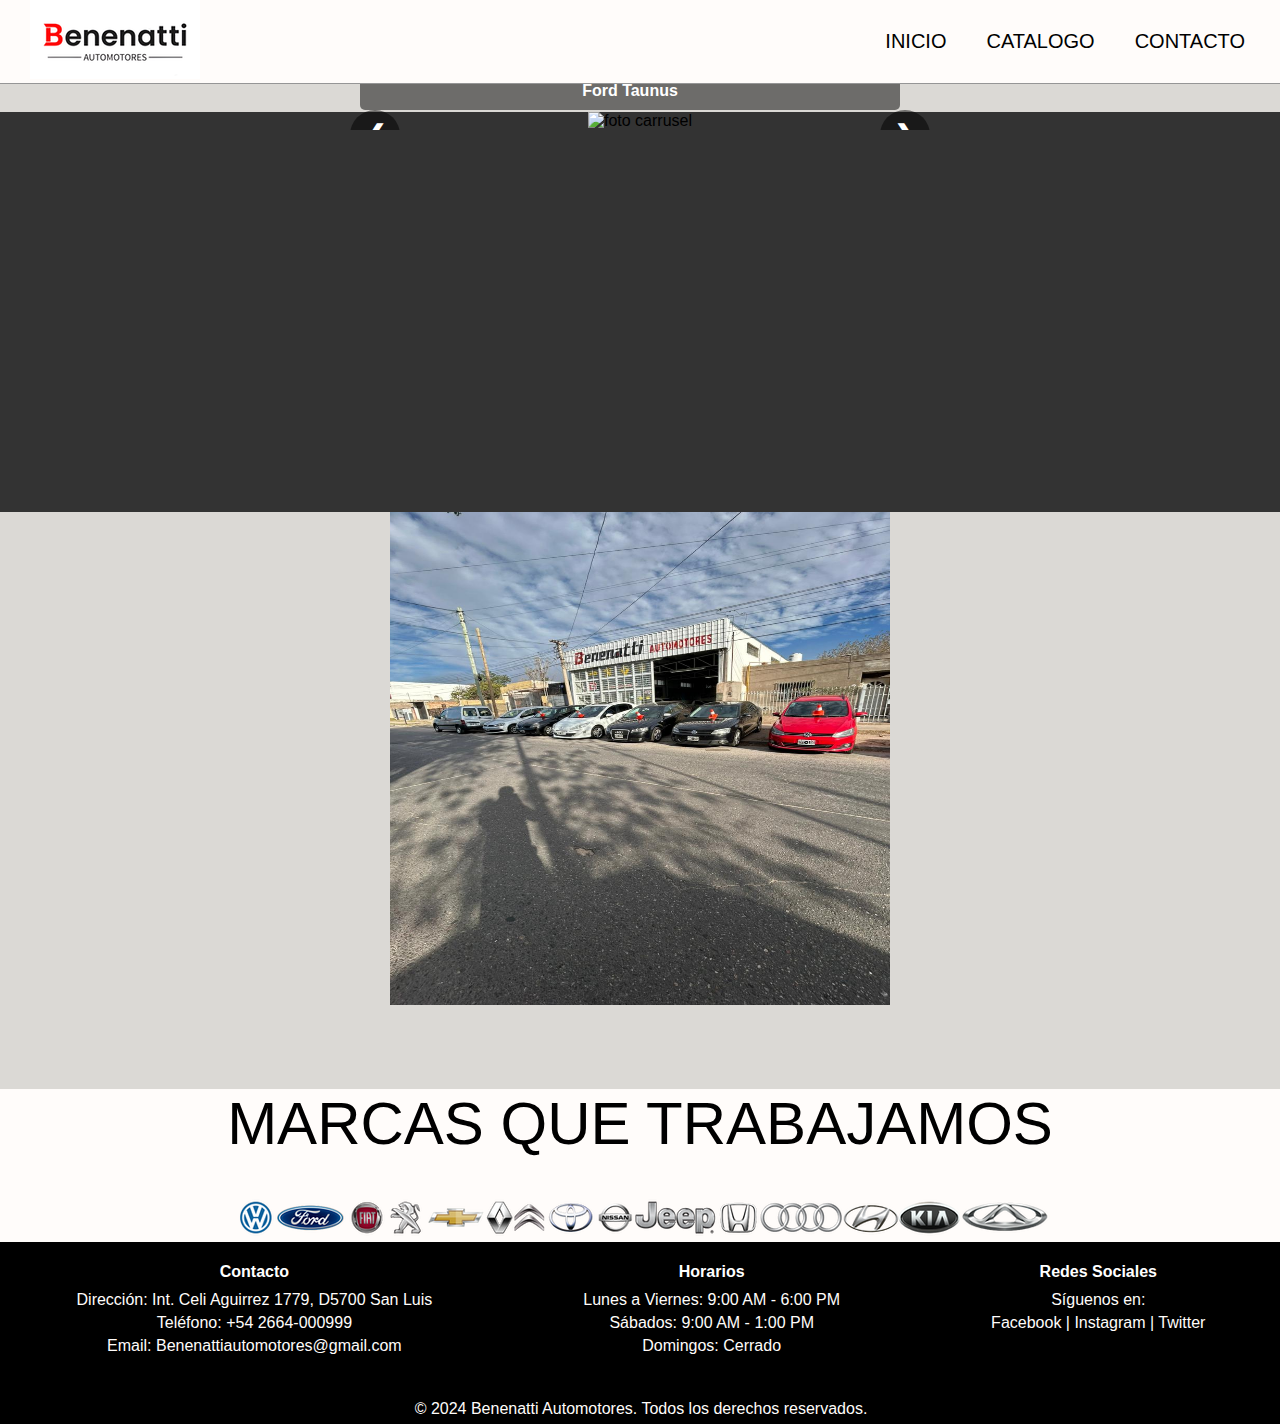
==== commit b27e8676: "Modificaciones" ====
--- a/index.html
+++ b/index.html
@@ -28,8 +28,8 @@
 
     <div class="carousel">  
         <img id="carousel-image" src="" alt="foto carrusel">
-        <a class="prev" href="#">&#10094;</a>
-        <a class="next" href="#">&#10095;</a>
+        <a class="atras" href="#">&#10094;</a>
+        <a class="siguiente" href="#">&#10095;</a>
     </div>
 
     <header class="content header"></header>
--- a/Benenatti Automotores/carousel2.css
+++ b/Benenatti Automotores/carousel2.css
@@ -1,52 +1,64 @@
-
 .carousel {
     position: relative;
     width: 600px;
-    max-width: 1000px;  
+    max-width: 1000px;
     margin: 0 auto;
     overflow: hidden;
-    
 }
 
-
 #carousel-image {
-
     width: 100%;
-    height: 400px;  
+    height: 400px;
     object-fit: cover;
     margin-top: 112px;
+    position: relative;
+    transition: transform 0.5s ease-in-out;
 }
 
-
-.prev, .next{
-    position: absolute;  
-    top: 50%;  
-    transform: translateY(-50%);   
-    font-size: 30px;  
-    width: 50px;  
-    height: 50px;  
-    color: white;  
-    background-color: rgba(0, 0, 0, 0.5);  
-    border-radius: 50%;  
-    display: flex;  
-    justify-content: center;  
-    align-items: center;  
-    z-index: 1;  
-    cursor: pointer;  
-
+.atras,
+.siguiente{
+    position: absolute;
+    top: 50%;
+    transform: translateY(-50%);
+    font-size: 30px;
+    width: 50px;
+    height: 50px;
+    color: white;
+    background-color: rgba(0, 0, 0, 0.5);
+    border-radius: 50%;
+    display: flex;
+    justify-content: center;
+    align-items: center;
+    z-index: 1;
+    cursor: pointer;
 }
 
-.prev{
+.atras{
     margin-top: 70px;
     left: 10px;
 }
-.next{
+
+.siguiente {
     margin-top: 70px;
     right: 10px;
 }
 
-.prev :hover, .next :hover{
-    background-color: rgba(0, 0, 0, 0.6) ;
+.atras:hover,
+.siguiente:hover {
+    background-color: rgba(0, 0, 0, 0.6);
+}
+
+.carousel-title {
+    position: absolute;
+    bottom: 20px;
+    left: 20px;
+    color: white;
+    background-color: rgba(0, 0, 0, 0.5);
+    padding: 10px;
+    border-radius: 5px;
+    z-index: 10;
+    width: calc(100% - 60px);
+    box-sizing: border-box;
 }
 
 
